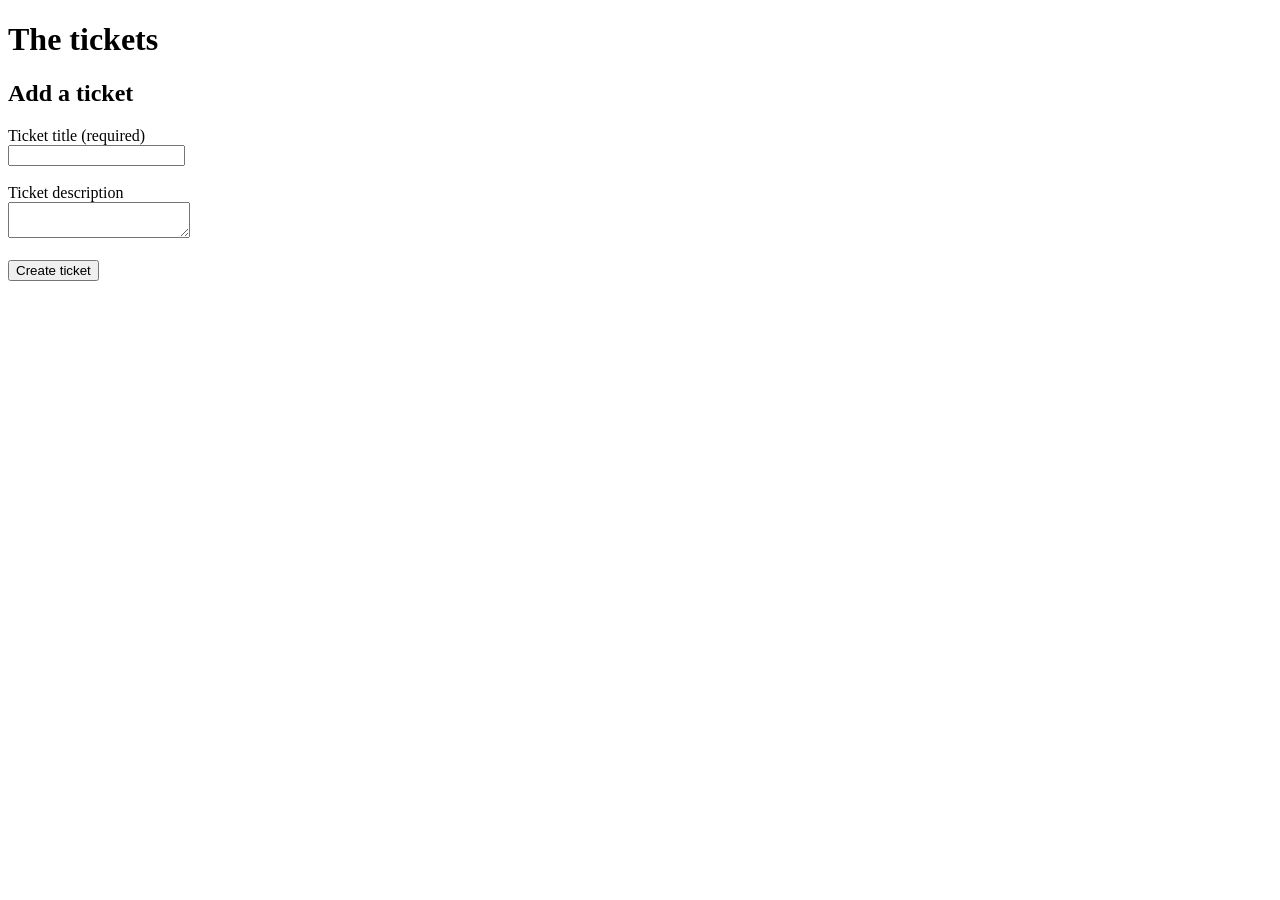
==== ticket_create.html @ 586dd1de "something is broken, don't understand what" ====
<!DOCTYPE html>
<html lang="en">
<head>
    <meta charset="UTF-8">
    <title>The tickets</title>
</head>
<body>
    <h1>The tickets</h1>
    <h2>Add a ticket</h2>

    <form id="ticket-form">
        <label for="title">Ticket title (required)</label><br>
        <input id="title" name="title" required><br><br>

        <label for="description">Ticket description</label><br>
        <textarea id="description" name="description"></textarea><br><br>

        <button type="submit">Create ticket</button>
    </form>

    <p id="result"></p>

    <script>
        const form = document.getElementById("ticket-form");
        const result = document.getElementById("result");

        form.addEventListener("submit", async (event) => {
            event.preventDefault();

            const title = form.elements.title.value;
            const description = form.elements.description.value || null;

            try {
                const response = await fetch("/tickets", {
                    method: "POST",
                    headers: {
                        "Content-Type": "application/json"
                    },
                    body: JSON.stringify({ title, description })
                });

                const data = await response.json();

                if (!response.ok) {
                    throw new Error(data.error || "Request failed");
                }

                result.textContent =
                    `Created ticket #${data.id}: ${data.title}: ${data.description ?? "No description"}`;

                form.reset();

            } catch (error) {
                result.textContent = error.message;
            }
        });
    </script>
</body>
</html>
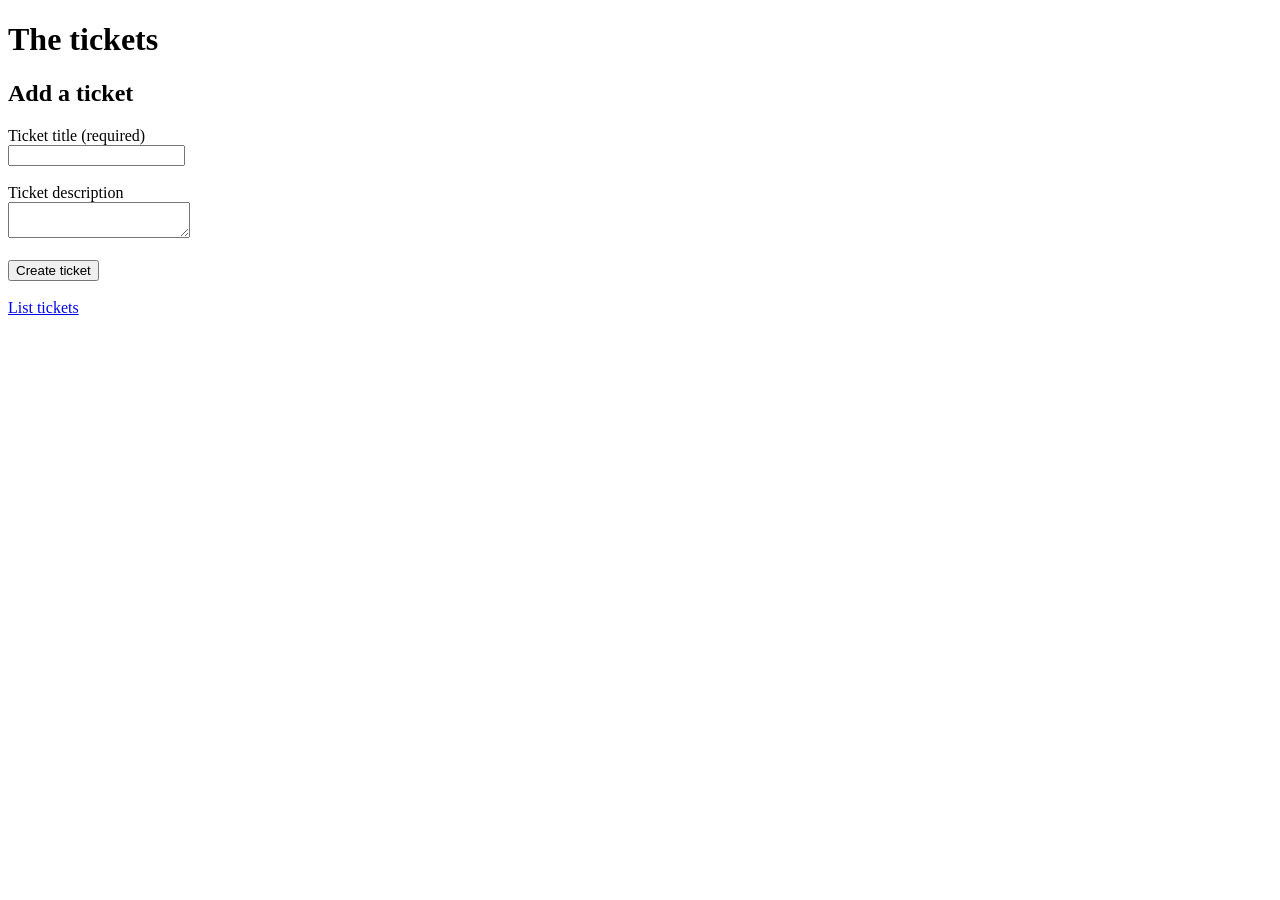
==== commit df26f73b: "Added deletion and made the list an actual list instead of a dropdown" ====
--- a/ticket_create.html
+++ b/ticket_create.html
@@ -1,59 +1,64 @@
-<!DOCTYPE html>
-<html lang="en">
-<head>
-    <meta charset="UTF-8">
-    <title>The tickets</title>
-</head>
-<body>
-    <h1>The tickets</h1>
-    <h2>Add a ticket</h2>
-
-    <form id="ticket-form">
-        <label for="title">Ticket title (required)</label><br>
-        <input id="title" name="title" required><br><br>
-
-        <label for="description">Ticket description</label><br>
-        <textarea id="description" name="description"></textarea><br><br>
-
-        <button type="submit">Create ticket</button>
-    </form>
-
-    <p id="result"></p>
-
-    <script>
-        const form = document.getElementById("ticket-form");
-        const result = document.getElementById("result");
-
-        form.addEventListener("submit", async (event) => {
-            event.preventDefault();
-
-            const title = form.elements.title.value;
-            const description = form.elements.description.value || null;
-
-            try {
-                const response = await fetch("/tickets", {
-                    method: "POST",
-                    headers: {
-                        "Content-Type": "application/json"
-                    },
-                    body: JSON.stringify({ title, description })
-                });
-
-                const data = await response.json();
-
-                if (!response.ok) {
-                    throw new Error(data.error || "Request failed");
-                }
-
-                result.textContent =
-                    `Created ticket #${data.id}: ${data.title}: ${data.description ?? "No description"}`;
-
-                form.reset();
-
-            } catch (error) {
-                result.textContent = error.message;
-            }
-        });
-    </script>
-</body>
+<!DOCTYPE html>
+<html lang="en">
+<head>
+    <meta charset="UTF-8">
+    <title>The tickets</title>
+</head>
+<body>
+    <h1>The tickets</h1>
+    <h2>Add a ticket</h2>
+
+    <form id="ticket-form">
+        <label for="title">Ticket title (required)</label><br>
+        <input id="title" name="title" required><br><br>
+
+        <label for="description">Ticket description</label><br>
+        <textarea id="description" name="description"></textarea><br><br>
+
+        <button type="submit">Create ticket</button>
+    </form>
+    <br>
+    <a href="/ticket/list">List tickets</a>
+
+    <p id="result"></p>
+
+    <script>
+        const form = document.getElementById("ticket-form");
+        const result = document.getElementById("result");
+
+        form.addEventListener("submit", async (event) => {
+            event.preventDefault();
+
+            const title = form.elements.title.value;
+            const description = form.elements.description.value || null;
+
+            try {
+                // 1. Fixed route to match backend (/ticket/create)
+                const response = await fetch("/ticket/create", {
+                    method: "POST",
+                    headers: {
+                        "Content-Type": "application/json"
+                    },
+                    body: JSON.stringify({ title, description })
+                });
+
+                if (!response.ok) {
+                    throw new Error("Failed to create ticket");
+                }
+
+                // 2. The backend returns just the ID number
+                const ticketId = await response.json();
+
+                // 3. Use local variables for title/description since backend only returns ID
+                result.textContent = 
+                    `Created ticket #${ticketId}: ${title}: ${description ?? "No description"}`;
+
+                form.reset();
+
+            } catch (error) {
+                result.textContent = error.message;
+            }
+        });
+    </script>
+</body>
 </html>
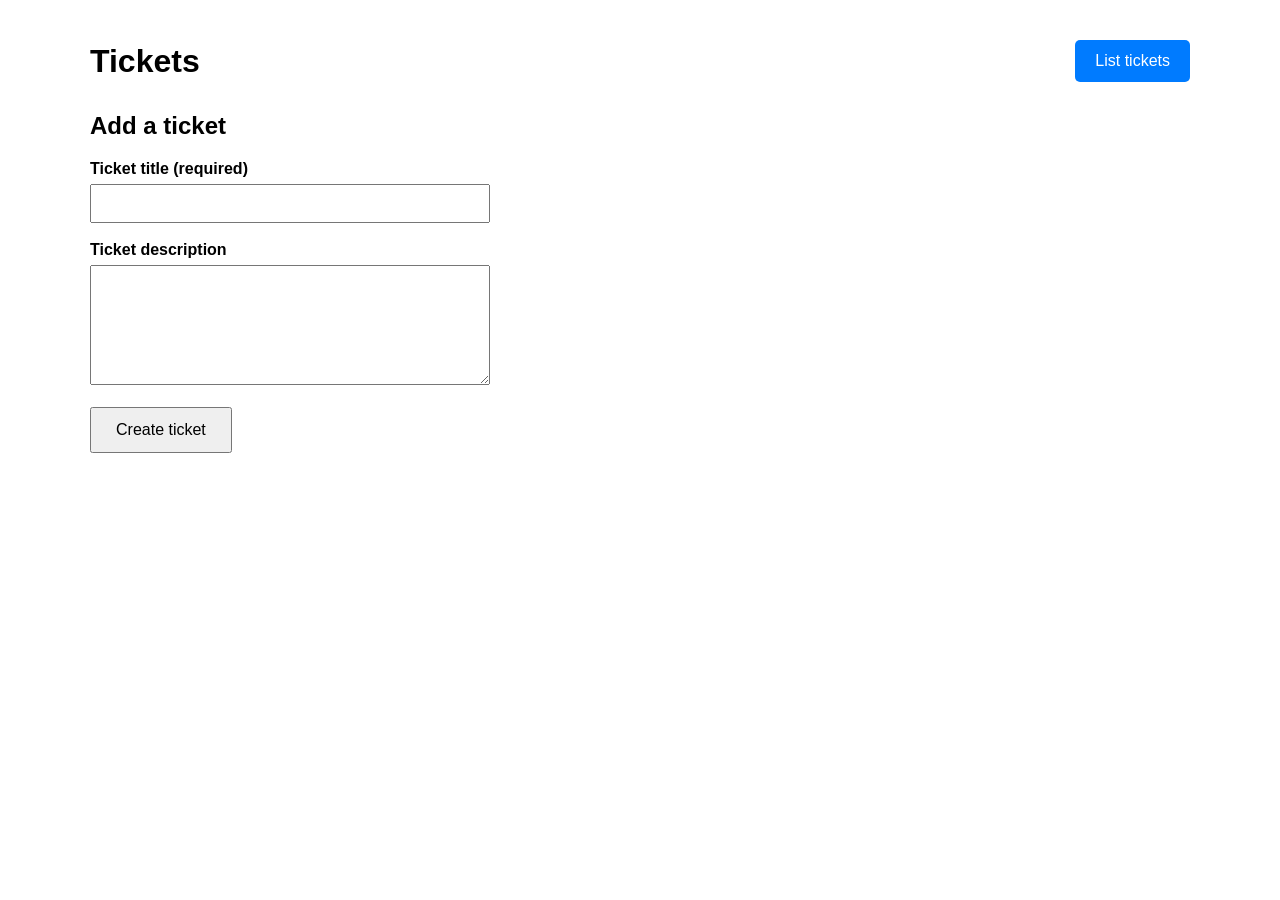
==== commit e8e8fe99: "Added style.css. redone the pages, added a test tool for seeding tickets, added a DB clearing test" ====
--- a/ticket_create.html
+++ b/ticket_create.html
@@ -1,64 +1,83 @@
 <!DOCTYPE html>
 <html lang="en">
-<head>
-    <meta charset="UTF-8">
-    <title>The tickets</title>
-</head>
-<body>
-    <h1>The tickets</h1>
-    <h2>Add a ticket</h2>
+    
+    <head>
+        <meta charset="UTF-8">
+        <title>Create ticket</title>
+        <link rel="stylesheet" href="/style.css">
+    </head>
 
-    <form id="ticket-form">
-        <label for="title">Ticket title (required)</label><br>
-        <input id="title" name="title" required><br><br>
+    <body>
+        <div class="page">
 
-        <label for="description">Ticket description</label><br>
-        <textarea id="description" name="description"></textarea><br><br>
+            <div class="header">
+                <h1>Tickets</h1>
+                <a class="create-link" href="/ticket/list">
+                    List tickets
+                </a>
+            </div>
 
-        <button type="submit">Create ticket</button>
-    </form>
-    <br>
-    <a href="/ticket/list">List tickets</a>
+            <h2>Add a ticket</h2>
 
-    <p id="result"></p>
+            <form id="ticket-form" class="ticket-form">
 
-    <script>
-        const form = document.getElementById("ticket-form");
-        const result = document.getElementById("result");
+                <div class="field">
+                    <label for="title">Ticket title (required)</label>
+                    <input id="title" name="title" required>
+                </div>
 
-        form.addEventListener("submit", async (event) => {
-            event.preventDefault();
+                <div class="field">
+                    <label for="description">Ticket description</label>
+                    <textarea id="description" name="description"></textarea>
+                </div>
 
-            const title = form.elements.title.value;
-            const description = form.elements.description.value || null;
+                <div class="actions">
+                    <button type="submit">Create ticket</button>
+                </div>
 
-            try {
-                // 1. Fixed route to match backend (/ticket/create)
-                const response = await fetch("/ticket/create", {
-                    method: "POST",
-                    headers: {
-                        "Content-Type": "application/json"
-                    },
-                    body: JSON.stringify({ title, description })
-                });
+            </form>
 
-                if (!response.ok) {
-                    throw new Error("Failed to create ticket");
+            <p id="result"></p>
+
+        </div>
+
+        <script>
+            const form = document.getElementById("ticket-form");
+            const result = document.getElementById("result");
+
+            form.addEventListener("submit", async (event) => {
+                event.preventDefault();
+
+                const title = form.elements.title.value;
+                const description = form.elements.description.value || null;
+
+                try {
+                    // 1. Fixed route to match backend (/ticket/create)
+                    const response = await fetch("/ticket/create", {
+                        method: "POST",
+                        headers: {
+                            "Content-Type": "application/json"
+                        },
+                        body: JSON.stringify({ title, description })
+                    });
+
+                    if (!response.ok) {
+                        throw new Error("Failed to create ticket");
+                    }
+
+                    // 2. The backend returns just the ID number
+                    const ticketId = await response.json();
+
+                    // 3. Use local variables for title/description since backend only returns ID
+                    result.textContent = 
+                        `Created ticket #${ticketId}: ${title}: ${description ?? "No description"}`;
+
+                    form.reset();
+
+                } catch (error) {
+                    result.textContent = error.message;
                 }
-
-                // 2. The backend returns just the ID number
-                const ticketId = await response.json();
-
-                // 3. Use local variables for title/description since backend only returns ID
-                result.textContent = 
-                    `Created ticket #${ticketId}: ${title}: ${description ?? "No description"}`;
-
-                form.reset();
-
-            } catch (error) {
-                result.textContent = error.message;
-            }
-        });
-    </script>
-</body>
+            });
+        </script>
+    </body>
 </html>
--- a/style.css
+++ b/style.css
@@ -0,0 +1,123 @@
+body {
+    font-family: Arial, sans-serif;
+    margin: 0;
+}
+
+.page {
+    max-width: 1100px;
+    margin: 40px auto;
+}
+
+.header {
+    display: flex;
+    justify-content: space-between;
+    align-items: center;
+    margin-bottom: 30px;
+}
+
+.header h1 {
+    margin: 0;
+}
+
+.create-link {
+    padding: 12px 20px;
+    background-color: #007bff;
+    color: white;
+    text-decoration: none;
+    border-radius: 5px;
+}
+
+.create-link:hover {
+    background-color: #0056b3;
+}
+
+.content {
+    display: flex;
+    gap: 80px;
+    align-items: flex-start;
+}
+
+.ticket-form {
+    width: 400px;
+}
+
+.field {
+    margin-bottom: 18px;
+}
+
+.field label {
+    display: block;
+    margin-bottom: 6px;
+    font-weight: bold;
+}
+
+.field input,
+.field textarea {
+    box-sizing: border-box;
+    width: 100%;
+    padding: 9px;
+    font-size: 15px;
+}
+
+.field textarea {
+    height: 120px;
+    resize: vertical;
+}
+
+.select-row {
+    display: flex;
+    gap: 15px;
+}
+
+.select-row .field {
+    flex: 1;
+}
+
+.select-row select {
+    width: 100%;
+    padding: 9px;
+    font-size: 15px;
+}
+
+.actions {
+    display: flex;
+    gap: 12px;
+    margin-top: 10px;
+}
+
+.actions button {
+    padding: 12px 24px;
+    font-size: 16px;
+    cursor: pointer;
+}
+
+table {
+    border-collapse: collapse;
+    width: 600px;
+}
+
+th,
+td {
+    border: 1px solid #ccc;
+    padding: 8px 12px;
+    text-align: left;
+}
+
+th {
+    background-color: #f2f2f2;
+}
+
+th button {
+    border: none;
+    background: none;
+    font-weight: bold;
+    cursor: pointer;
+}
+
+tbody tr {
+    cursor: pointer;
+}
+
+tbody tr:hover {
+    background-color: #f5f5f5;
+}
